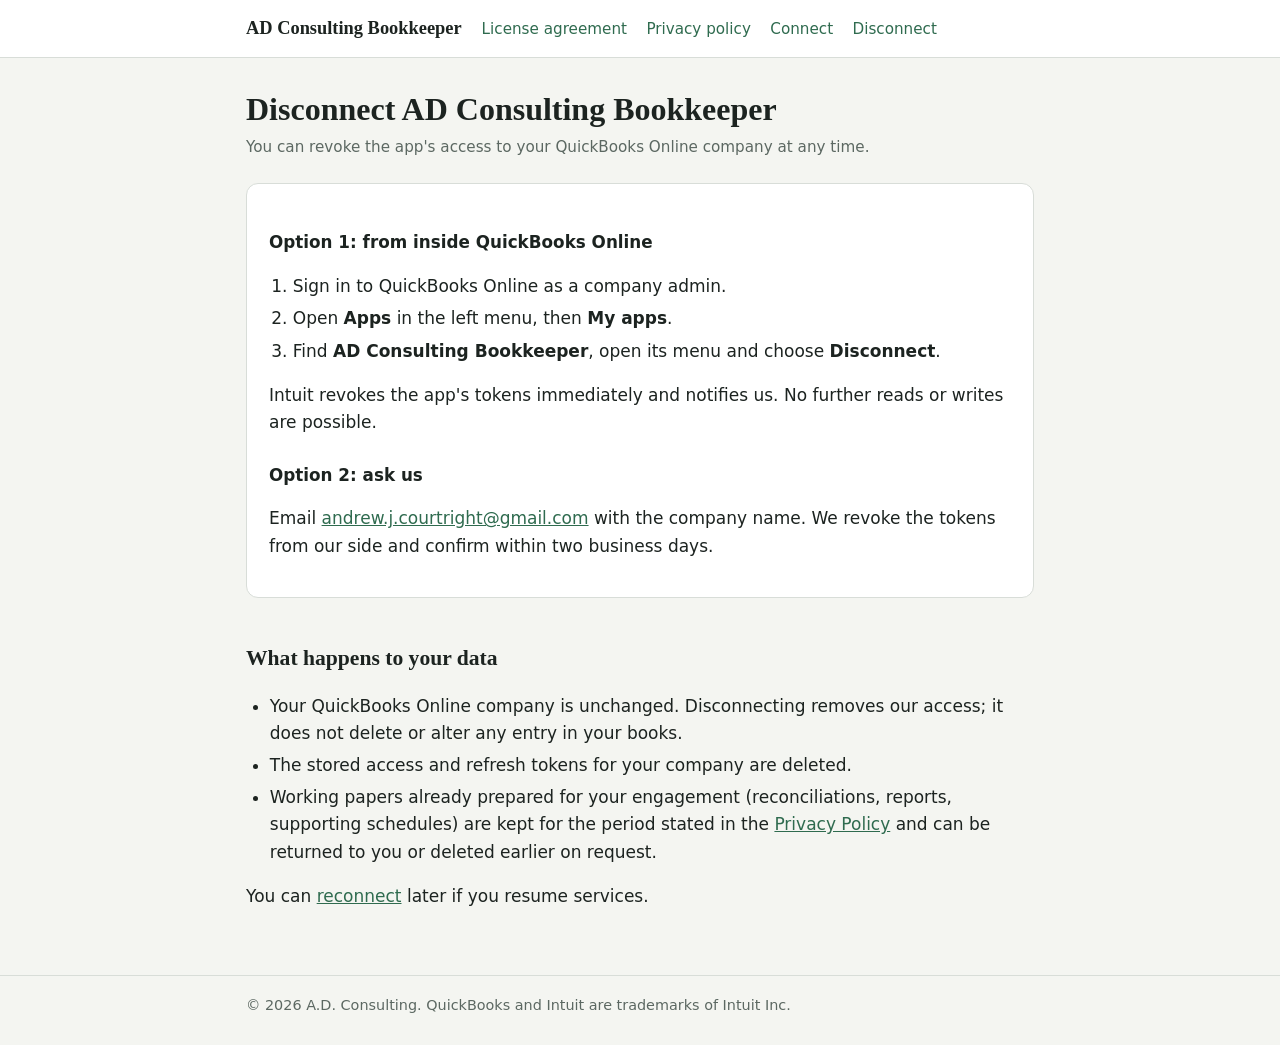
==== disconnect.html @ a6c5552a "Add app pages: EULA, privacy policy, connect, disconnect, landing Public pages required by Intuit's " ====
<!doctype html>
<html lang="en">
<head>
<meta charset="utf-8">
<meta name="viewport" content="width=device-width, initial-scale=1">
<title>Disconnect QuickBooks</title>
<meta name="description" content="How to revoke AD Consulting Bookkeeper's access to your QuickBooks Online company and what happens to your data.">
<link rel="stylesheet" href="styles.css">
</head>
<body>
<header class="site">
  <div class="inner">
    <a class="brand" href="./">AD Consulting Bookkeeper</a>
    <nav>
      <a href="eula.html">License agreement</a>
      <a href="privacy.html">Privacy policy</a>
      <a href="connect.html">Connect</a>
      <a href="disconnect.html">Disconnect</a>
    </nav>
  </div>
</header>
<main>
  <h1>Disconnect AD Consulting Bookkeeper</h1>
  <p class="meta">You can revoke the app's access to your QuickBooks Online company at any time.</p>

  <div class="card">
    <h3>Option 1: from inside QuickBooks Online</h3>
    <ol>
      <li>Sign in to QuickBooks Online as a company admin.</li>
      <li>Open <strong>Apps</strong> in the left menu, then <strong>My apps</strong>.</li>
      <li>Find <strong>AD Consulting Bookkeeper</strong>, open its menu and choose <strong>Disconnect</strong>.</li>
    </ol>
    <p>Intuit revokes the app's tokens immediately and notifies us. No further reads or writes are possible.</p>

    <h3>Option 2: ask us</h3>
    <p>Email <a href="mailto:andrew.j.courtright@gmail.com">andrew.j.courtright@gmail.com</a> with the company name.
    We revoke the tokens from our side and confirm within two business days.</p>
  </div>

  <h2>What happens to your data</h2>
  <ul>
    <li>Your QuickBooks Online company is unchanged. Disconnecting removes our access; it does not delete or alter any
    entry in your books.</li>
    <li>The stored access and refresh tokens for your company are deleted.</li>
    <li>Working papers already prepared for your engagement (reconciliations, reports, supporting schedules) are kept
    for the period stated in the <a href="privacy.html#retention">Privacy Policy</a> and can be returned to you or
    deleted earlier on request.</li>
  </ul>

  <p>You can <a href="connect.html">reconnect</a> later if you resume services.</p>
</main>
<footer class="site">
  <div class="inner">
    &copy; 2026 A.D. Consulting. QuickBooks and Intuit are trademarks of Intuit Inc.
  </div>
</footer>
</body>
</html>
---- styles.css ----
/* AD Consulting Bookkeeper app pages: ledger-binder look shared with The Reconciler (paper, ink, banker's green) */
:root {
  --bg: #f4f5f1;
  --surface: #ffffff;
  --fg: #1c2320;
  --muted: #5c6862;
  --line: #d8ddd8;
  --accent: #2f6b4f;
  --accent-ink: #ffffff;
  --accent-soft: #e2eee7;
  --font-display: Georgia, "Times New Roman", serif;
  --font-body: system-ui, -apple-system, "Segoe UI", sans-serif;
  color-scheme: light;
}
@media (prefers-color-scheme: dark) {
  :root:not([data-theme="light"]) {
    --bg: #121715; --surface: #1a211e; --fg: #e5ebe8; --muted: #98a69f; --line: #2d3733;
    --accent: #7cc4a0; --accent-ink: #0f1a14; --accent-soft: #1e3228;
    color-scheme: dark;
  }
}
:root[data-theme="dark"] {
  --bg: #121715; --surface: #1a211e; --fg: #e5ebe8; --muted: #98a69f; --line: #2d3733;
  --accent: #7cc4a0; --accent-ink: #0f1a14; --accent-soft: #1e3228;
  color-scheme: dark;
}
* { box-sizing: border-box; }
html { -webkit-text-size-adjust: 100%; }
body {
  margin: 0; background: var(--bg); color: var(--fg);
  font-family: var(--font-body); font-size: 17px; line-height: 1.6;
}
a { color: var(--accent); }
header.site {
  border-bottom: 1px solid var(--line); background: var(--surface);
}
header.site .inner, main, footer.site .inner {
  max-width: 820px; margin: 0 auto; padding: 0 16px;
}
header.site .inner {
  display: flex; flex-wrap: wrap; align-items: baseline; gap: 8px 20px; padding-top: 14px; padding-bottom: 14px;
}
header.site .brand { font-family: var(--font-display); font-size: 1.15rem; font-weight: 700; color: var(--fg); text-decoration: none; }
header.site nav a { margin-right: 14px; font-size: 0.95rem; text-decoration: none; }
header.site nav a:hover { text-decoration: underline; }
main { padding-top: 32px; padding-bottom: 48px; }
h1 { font-family: var(--font-display); font-size: 2rem; line-height: 1.2; margin: 0 0 6px; }
h2 { font-family: var(--font-display); font-size: 1.35rem; margin: 2em 0 0.5em; }
h3 { font-size: 1.05rem; margin: 1.5em 0 0.4em; }
.meta { color: var(--muted); margin: 0 0 24px; font-size: 0.95rem; }
.card {
  background: var(--surface); border: 1px solid var(--line); border-radius: 12px; padding: 20px 22px; margin: 20px 0;
}
.note { background: var(--accent-soft); border-left: 4px solid var(--accent); padding: 12px 16px; border-radius: 8px; }
ol, ul { padding-left: 1.4em; }
li { margin: 0.3em 0; }
table { border-collapse: collapse; width: 100%; font-size: 0.95rem; margin: 12px 0; }
th, td { text-align: left; border-bottom: 1px solid var(--line); padding: 8px 6px; vertical-align: top; }
th { color: var(--muted); font-weight: 600; }
.btn {
  display: inline-block; background: var(--accent); color: var(--accent-ink); padding: 10px 18px; border-radius: 8px;
  text-decoration: none; font-weight: 600;
}
footer.site { border-top: 1px solid var(--line); color: var(--muted); font-size: 0.9rem; }
footer.site .inner { padding-top: 18px; padding-bottom: 28px; }
code { font-family: ui-monospace, Consolas, monospace; font-size: 0.92em; }
@media (max-width: 600px) { body { font-size: 16px; } h1 { font-size: 1.6rem; } }
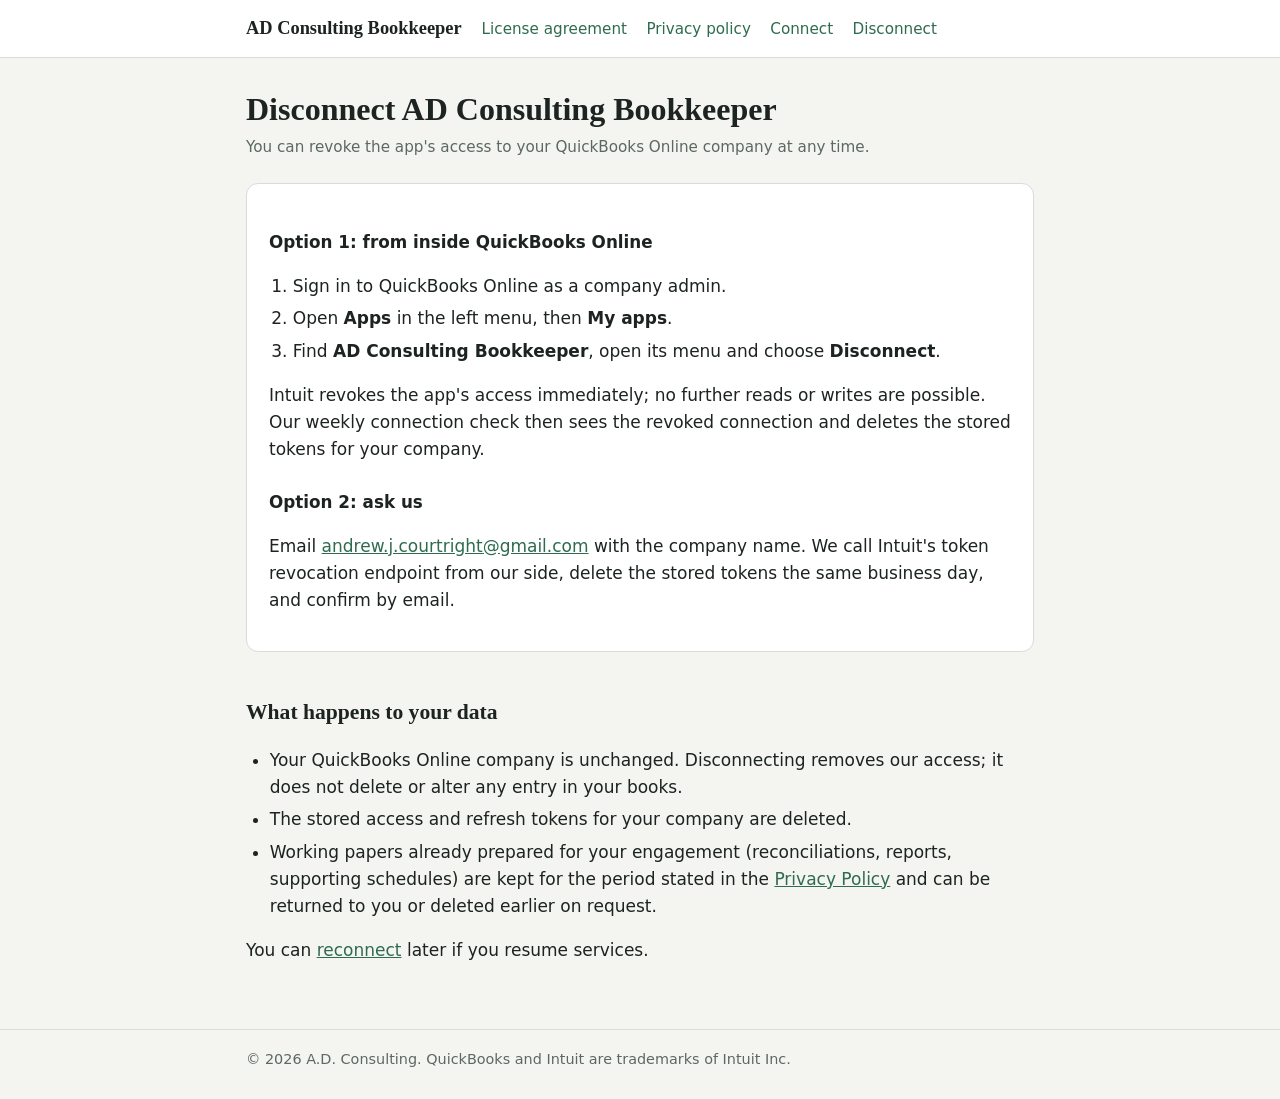
==== commit 59c5bcbb: "Honest disconnect mechanics; accurate AI-processor statement in privacy policy disconnect.html: desc" ====
--- a/disconnect.html
+++ b/disconnect.html
@@ -30,11 +30,13 @@
       <li>Open <strong>Apps</strong> in the left menu, then <strong>My apps</strong>.</li>
       <li>Find <strong>AD Consulting Bookkeeper</strong>, open its menu and choose <strong>Disconnect</strong>.</li>
     </ol>
-    <p>Intuit revokes the app's tokens immediately and notifies us. No further reads or writes are possible.</p>
+    <p>Intuit revokes the app's access immediately; no further reads or writes are possible. Our weekly connection
+    check then sees the revoked connection and deletes the stored tokens for your company.</p>
 
     <h3>Option 2: ask us</h3>
     <p>Email <a href="mailto:andrew.j.courtright@gmail.com">andrew.j.courtright@gmail.com</a> with the company name.
-    We revoke the tokens from our side and confirm within two business days.</p>
+    We call Intuit's token revocation endpoint from our side, delete the stored tokens the same business day, and
+    confirm by email.</p>
   </div>
 
   <h2>What happens to your data</h2>
